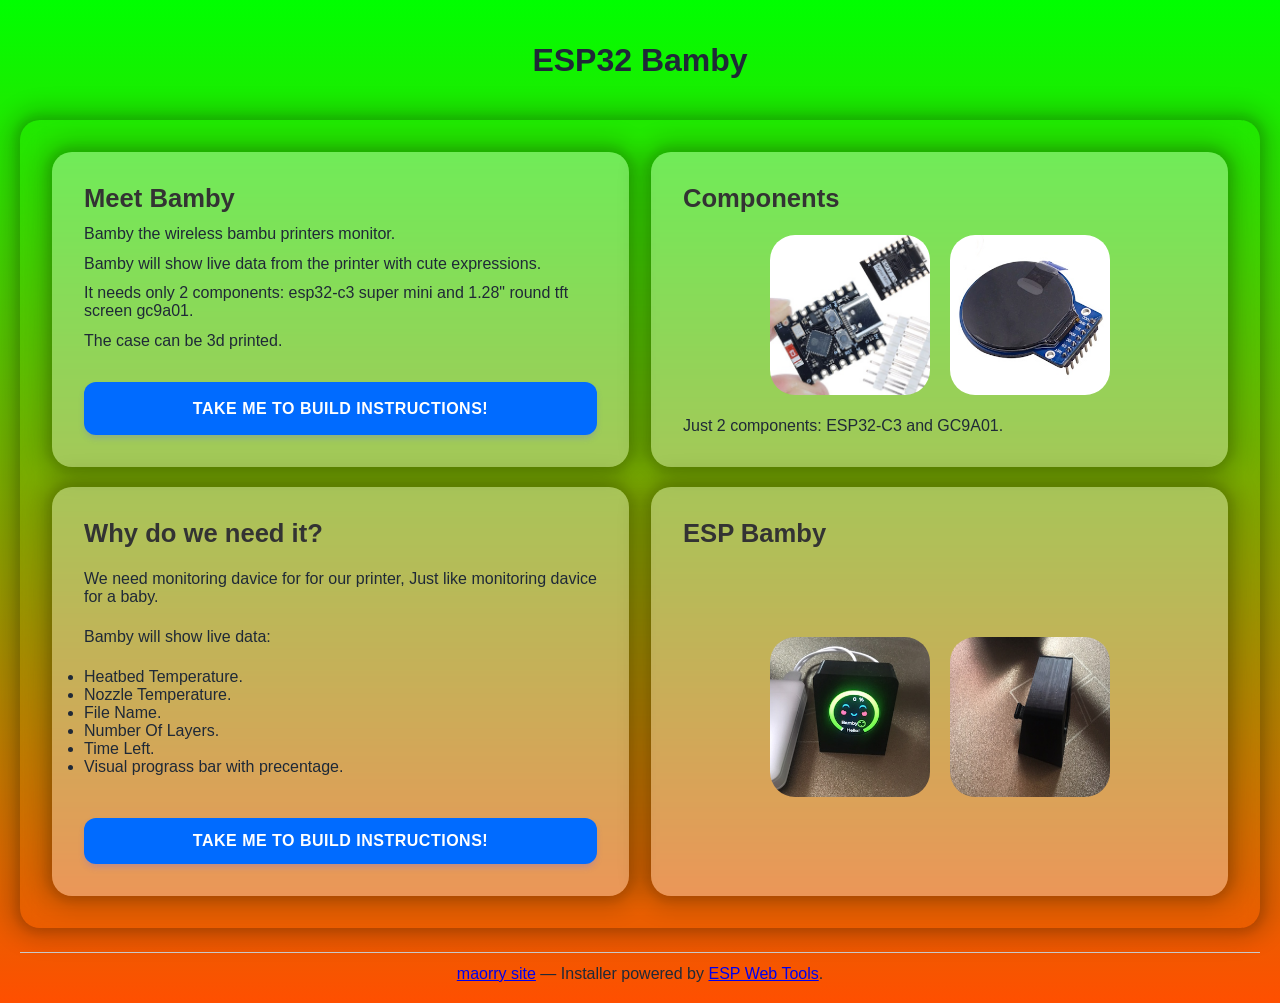
==== index.html @ 4c019182 "Update index.html" ====
<!DOCTYPE html>
<html lang="en">
<head>
  <meta charset="UTF-8">
  <meta name="viewport" content="width=device-width, initial-scale=1.0, maximum-scale=1.0, user-scalable=no">
  <title>ESP32 Bamby</title>
  <link rel="stylesheet" href="style.css">
  <script src="script.js"></script>
  </head>
  
<body>
<header class="headd"> <h1>ESP32 Bamby</h1> </header>


   <div class="container">
    
    <!-- Overlay for status 
    <div id="overlay" class="overlay">
      <div id="loading-ui">
        <div class="spinner"></div>
        <h3>Verifying Connection...</h3>
        <p>Please wait while we test the WiFi.</p>
        <p>Wait 15 seconds and close the browser</p>  -->
    <div class="sec">
	  <div class="conintrud"> 
	     <h2>Meet Bamby</h2>
		    <p>Bamby the wireless bambu printers monitor.</p>
		    <p>Bamby will show live data from the printer with cute expressions.</p>
			<p>It needs only 2 components: esp32-c3 super mini and 1.28" round tft screen gc9a01.</p>
			<p>The case can be 3d printed.</p>
			<button class="btnbuild" onclick="window.location.href='https://maorry.github.io/build_instructions.html';">Take me to build instructions!</button>
	  </div>
	  <div class="comp">
      <h2>Components</h2>
	  <div class="image-container">
        <img src="\pics\esp32c3 super mini.jpeg" alt="esp32-c3">
		<img src="\pics\gc9a01.jpeg" alt="1.28 tft gc9a01">  
	 </div>
	  <p>Just 2 components: ESP32-C3 and GC9A01.</p>
	</div>
	</div> 
	<div class="sec">
	  <div class="conbuild"> 
	     <h2>Why do we need it?</h2>
		  <p>We need monitoring davice for for our printer, Just like monitoring davice for a baby.</p>
		    <p>Bamby will show live data:</p>
			<ul>
			   <li>Heatbed Temperature.</li>
			   <li>Nozzle Temperature.</li>
			   <li>File Name.</li>
			   <li>Number Of Layers.</li>
			   <li>Time Left.</li>
			   <li>Visual prograss bar with precentage.</li>
			</ul>
		  <button class="btnbuild" onclick="window.location.href='https://maorry.github.io/build_instructions.html';">Take me to build instructions!</button>
	  </div>
	  <div class="conR">
       <h2>ESP Bamby</h2>
		  <div class="image-container">
            <img src="\pics\bamby on.jpg" alt="bamby on">
		    <img src="\pics\bamby side.jpg" alt="bamby side">  
	      </div>
      </div>
	</div>
   <!-- <div class="sec3">
	<div class="conL">
      <h2>conL</h2>
	  
    </div>
	<div class="conR">
       <h2>conR</h2>
    </div>
	<div class="conR">
       <h2>conR</h2>
    </div>
	</div> -->

    
	
</div> 
 <div class="footer">
        <a href="https://maorry.github.io/"
          >maorry site</a
        > &mdash;
        Installer powered by <a href="https://esphome.github.io/esp-web-tools/">ESP Web Tools</a>.
    </div>

  </body>
</html>
---- style.css ----
:root {
      --primary: #006bff;
      --primary-hover: #1e16a0;
      /*--bg-gradient: linear-gradient(135deg, #667eea 0%, #764ba2 100%); */
	  --bg-gradient: linear-gradient(180deg, #00ff00 0%, #FF4F00 100%); 
      --card-bg: rgba(0, 255, 180, 0.0);
      --text: #1f2937;
      --text-light: #6b7280;
    }
	
	.headd {
	  font-family: -apple-system, BlinkMacSystemFont, "Segoe UI", Roboto, Helvetica, Arial, sans-serif;
      display: flex; 
      align-items: center; 
      justify-content: center; 
      min-height: 100px; 
      padding-top: 0px;
      padding-right: 20px;
      padding-bottom: 20px;
      padding-left: 20px; 
      color: var(--text);
	}
    
    * { box-sizing: border-box; margin: 0; padding: 0; }
    
    body { 
      font-family: -apple-system, BlinkMacSystemFont, "Segoe UI", Roboto, Helvetica, Arial, sans-serif;
      background: var(--bg-gradient); 
      display: grid; 
      align-items: center; 
      justify-content: center; 
      min-height: 100vh; 
      padding: 20px; 
      color: var(--text);
    }
	
	.container { 
	  display: grid;
      align-items: stretch;
      background: var(--card-bg); 
	  gap: 20px;
      width: 100%; 
      border-radius: 20px; 
      padding: 32px; 
      box-shadow: 0px 0px 25px 10px rgba(0, 0, 0, 0.2), 0px 0px 10px 5px rgba(0, 0, 0, 0.1); 
      backdrop-filter: blur(10px);
    }
	
	
	.sec {
	  display: grid;
      grid-template-columns: minmax(0, 1fr) minmax(300px, 1fr);
      gap: 22px;
      align-items: stretch;
	}
	.sec3 {
	  display: grid;
      grid-template-columns: auto auto auto;
      gap: 22px;
      align-items: stretch;
	}
	
	.conintrud { 
	  display: grid;
      gap: 5px;
      align-content: stretch;
      background: #f9fafb59; 
	  min-width: 300px;
      width: 100%; 
      border-radius: 20px; 
      padding: 32px; 
      box-shadow: 0px 0px 25px 10px rgba(0, 0, 0, 0.2), 0px 0px 10px 5px rgba(0, 0, 0, 0.1); 
      backdrop-filter: blur(10px);
    }
	
	.conbuild { 
	  display: grid;
      gap: 22px;
      align-content: stretch;
      background: #f9fafb59; 
      width: 100%; 
      border-radius: 20px; 
      padding: 32px; 
      box-shadow: 0px 0px 25px 10px rgba(0, 0, 0, 0.2), 0px 0px 10px 5px rgba(0, 0, 0, 0.1); 
      backdrop-filter: blur(10px);
    }

    .comp { 
	  display: grid;
	  grid-template-rows: auto auto auto;
      gap: 22px;
      align-content: stretch;
      background: #f9fafb59; 
      width: 100%; 
      border-radius: 20px; 
      padding: 32px; 
      box-shadow: 0px 0px 25px 10px rgba(0, 0, 0, 0.2), 0px 0px 10px 5px rgba(0, 0, 0, 0.1); 
      position: relative; 
      backdrop-filter: blur(10px);
    }

    .conR { 
	  display: grid;
      gap: 22px;
      align-content: stretch;
      background: #f9fafb59; 
      width: 100%;  
      border-radius: 20px; 
      padding: 32px; 
      box-shadow: 0px 0px 25px 10px rgba(0, 0, 0, 0.2), 0px 0px 10px 5px rgba(0, 0, 0, 0.1); 
      position: relative; 
      backdrop-filter: blur(10px);
    }
	
	.image-container {
      display: flex;  
      gap: 20px;  
      justify-content: center; 
    }
	
	.image-container img {
      width: 160px;   
      height: 160px; 
	  border-radius: 25px;
    }
	
	.image-conn {
      display: flex;  
      gap: 20px;  
      justify-content: center; 
    }
	
	.image-conn img {
      width: 100%;   
      height: 400px; 
	  border-radius: 25px;
    }

	
	.div-table {
	  display: table;
	  width: 100%;
	  border-collapse: collapse; 
	}

	.div-table-row {
	  display: table-row;
	}

	.div-table-col {
	  display: table-cell;
	  /*border: 1px solid #ccc;*/
	}
	

    h2 { 
     /* text-align: center; 
      letter-spacing: -0.5px;
      margin-bottom: 24px; */
      color: #333; 	  
      font-weight: 800;
      font-size: 1.6rem;
      
    }
    
    label { 
      display: block; 
      margin: 16px 0 6px; 
      font-weight: 600; 
      font-size: 0.9rem; 
      color: #0a00ff;
    }
	
	.footer {
        margin-top: 24px;
        border-top: 1px solid #ccc;
        padding-top: 12px;
        text-align: center;
      }
    .footer .initiative {
        font-style: italic;
        margin-top: 16px;
      }

    
    input { 
      width: 100%; 
      padding: 12px 16px; 
      border: 0px solid #e5e7eb; 
      border-radius: 12px; 
      font-size: 1rem;
      transition: all 0.3s ease;
      background: #f9fafb;
    }

    input:focus {
      outline: none;
      border-color: var(--primary);
      background: white;
      box-shadow: 0 0 0 4px rgb(239 68 68);
    }
    
    button { 
      width: 100%; 
      padding: 14px; 
      border: none; 
      border-radius: 12px; 
      font-weight: 700; 
      font-size: 1rem;
      cursor: pointer; 
      margin-top: 20px; 
      transition: all 0.2s ease;
      letter-spacing: 0.5px;
    }
   

    @keyframes pulse {
      0% { opacity: 1; transform: scale(1); }
      50% { opacity: 0.5; transform: scale(0.9); }
      100% { opacity: 1; transform: scale(1); }
    }
    
    .btnbuild { 
      background: var(--primary); 
      color: white; 
      box-shadow: 0 4px 6px -1px rgba(99, 102, 241, 0.3);
      text-transform: uppercase;
    }
    .btnbuild:hover { 
      background: var(--primary-hover); 
      transform: translateY(-2px);
      box-shadow: 0 6px 12px -1px rgba(99, 102, 241, 0.4);
    }
    .btnbuild:active { transform: translateY(0); }
	
	.bnttopfloat {
      position: fixed;
	  width: 60px;
	  height: 60px;
	  bottom: 40px; 
	  right: 20px;
	  background: var(--primary); 
      color: white; 
      box-shadow: 0 4px 6px -1px rgba(99, 102, 241, 0.3);
      text-transform: uppercase;
	}
	.bnttopfloat:hover { 
      background: var(--primary-hover); 
      transform: translateY(-2px);
      box-shadow: 0 6px 12px -1px rgba(99, 102, 241, 0.4);
    }
	.bnttopfloat:active { transform: translateY(0); }
	
    .bntbackfloat {
      position: fixed;
	  width: 80px;
	  height: 42px;
      top: 20px;	  
	  left: 20px;
	  background: var(--primary); 
      color: white; 
      box-shadow: 0 4px 6px -1px rgba(99, 102, 241, 0.3);
      text-transform: uppercase;
	}
	.bntbackfloat:hover { 
      background: var(--primary-hover); 
      transform: translateY(-2px);
      box-shadow: 0 6px 12px -1px rgba(99, 102, 241, 0.4);
    }
	.bntbackfloat:active { transform: translateY(0); }
	
	.btninstal {
      background: var(--primary); 
      color: white; 
      box-shadow: 0 4px 6px -1px rgba(99, 102, 241, 0.3);
      text-transform: uppercase;
	}
	.btninstal:hover { 
      background: var(--primary-hover); 
      transform: translateY(-2px);
      box-shadow: 0 6px 12px -1px rgba(99, 102, 241, 0.4);
    }
	.btninstal:active { transform: translateY(0); }
	
	
@media (max-width: 960px) {
  .sec, .sec3  {
    grid-template-columns: auto;
   }
}

@media (max-width: 525px) {
    .image-container img {
      width: 100px;   
      height: 100px; 
   }
   .image-conn img {
      width: 180px;   
      height: 200px; 
   }
}
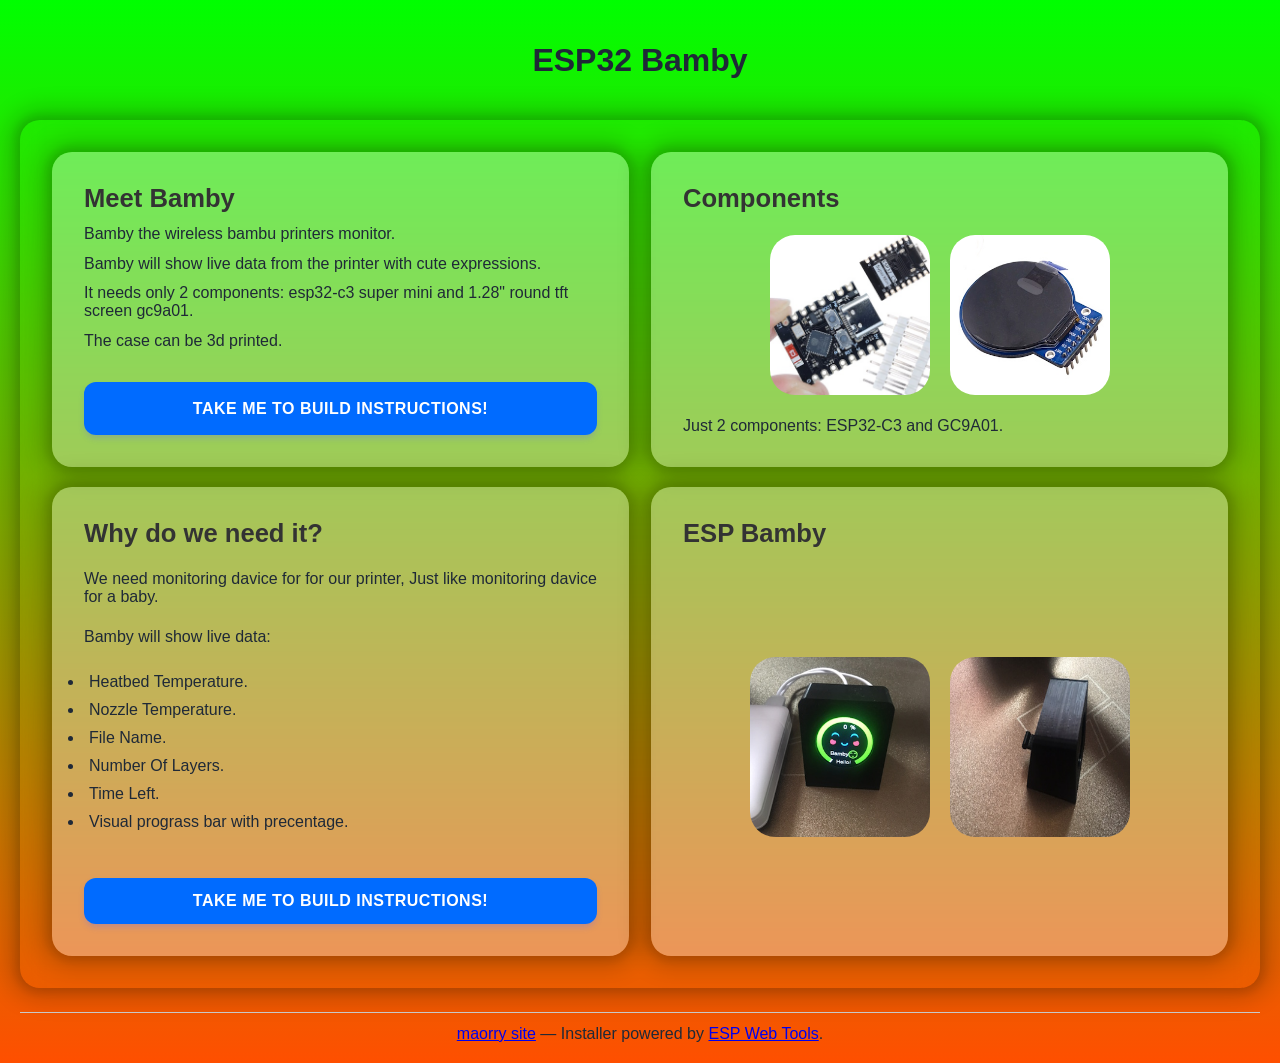
==== commit 0d4a248c: "Update index.html" ====
--- a/index.html
+++ b/index.html
@@ -56,7 +56,7 @@
 	  </div>
 	  <div class="conR">
        <h2>ESP Bamby</h2>
-		  <div class="image-container">
+		  <div class="image-bamby">
             <img src="\pics\bamby on.jpg" alt="bamby on">
 		    <img src="\pics\bamby side.jpg" alt="bamby side">  
 	      </div>
--- a/style.css
+++ b/style.css
@@ -135,6 +135,18 @@
       height: 400px; 
 	  border-radius: 25px;
     }
+	
+	.image-bamby {
+      display: flex;  
+      gap: 20px;  
+      justify-content: center; 
+    }
+	
+	.image-bamby img {
+      width: 180px;   
+      height: 180px; 
+	  border-radius: 25px;
+    }
 
 	
 	.div-table {
@@ -170,6 +182,10 @@
       font-size: 0.9rem; 
       color: #0a00ff;
     }
+	
+	li {
+	  padding: 5px;
+	}
 	
 	.footer {
         margin-top: 24px;
@@ -239,6 +255,7 @@
 	  height: 60px;
 	  bottom: 40px; 
 	  right: 20px;
+	  border-radius: 50px;
 	  background: var(--primary); 
       color: white; 
       box-shadow: 0 4px 6px -1px rgba(99, 102, 241, 0.3);
@@ -298,4 +315,8 @@
       width: 180px;   
       height: 200px; 
    }
+	.image-bamby img {
+      width: 100px;   
+      height: 100px; 
+   }
 }
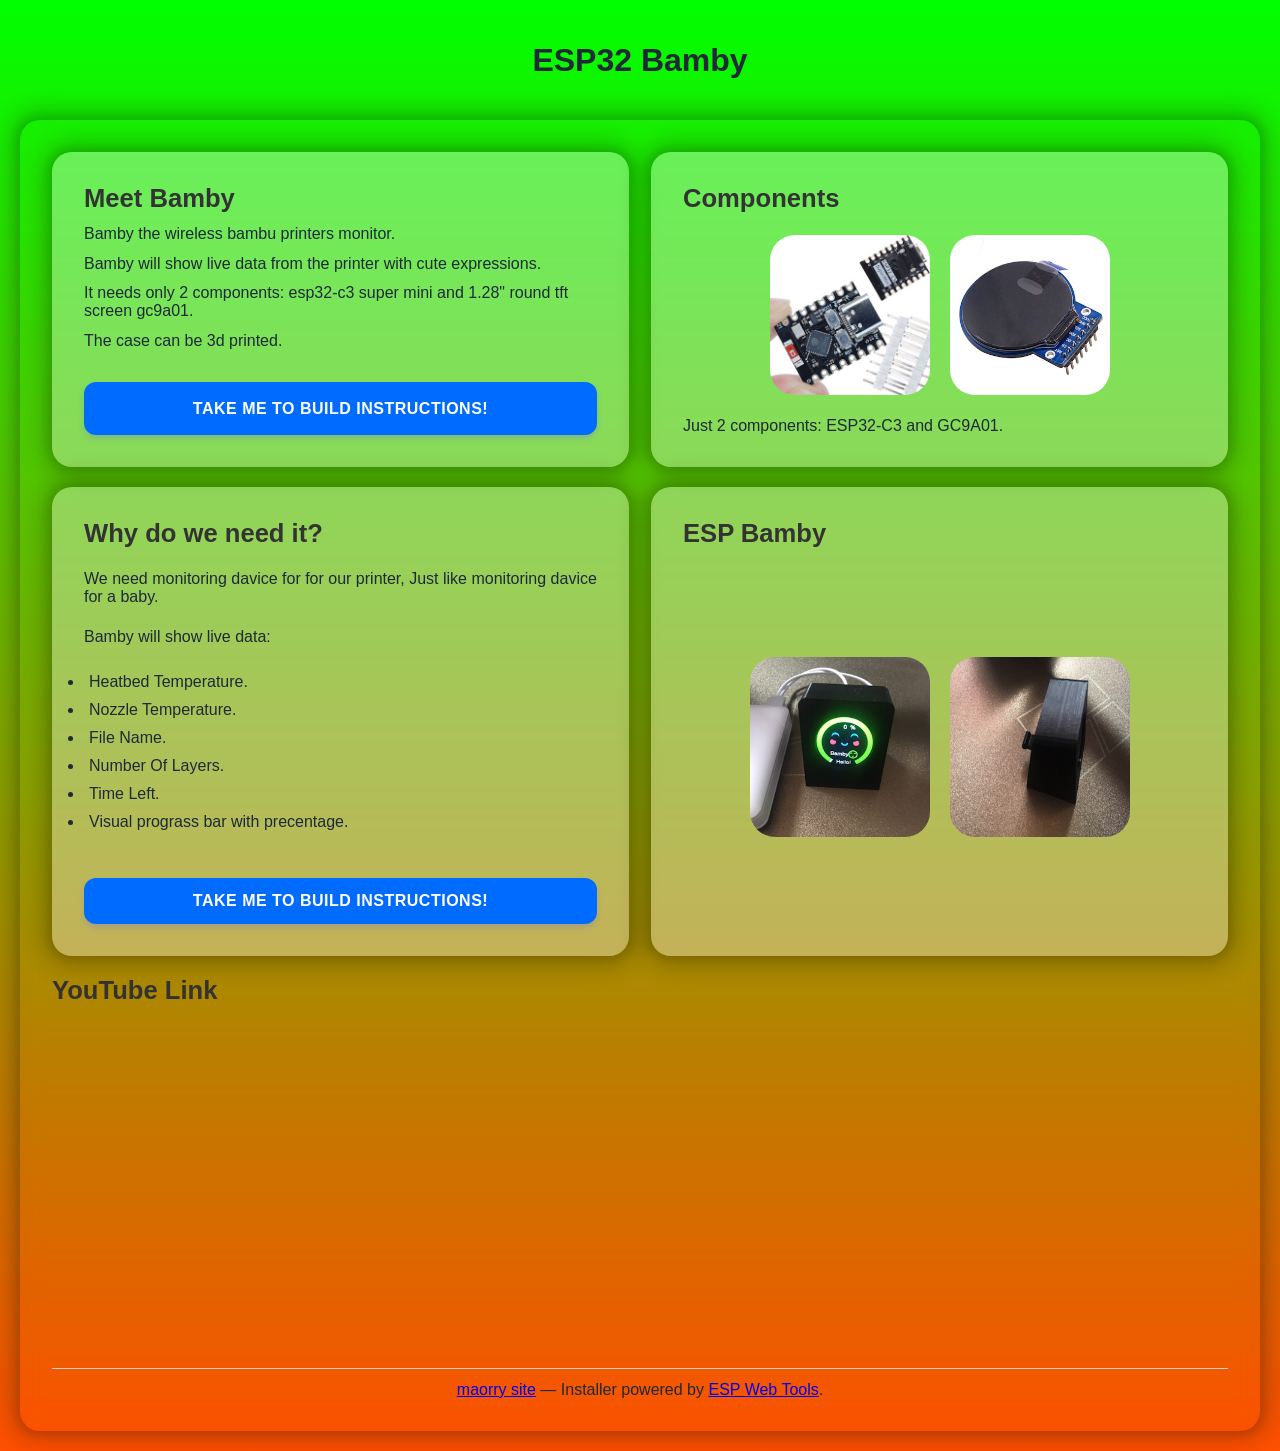
==== commit 53e3d424: "Update index.html" ====
--- a/index.html
+++ b/index.html
@@ -62,18 +62,12 @@
 	      </div>
       </div>
 	</div>
-   <!-- <div class="sec3">
+    <div class="sec3">
 	<div class="conL">
-      <h2>conL</h2>
-	  
-    </div>
-	<div class="conR">
-       <h2>conR</h2>
-    </div>
-	<div class="conR">
-       <h2>conR</h2>
-    </div>
-	</div> -->
+      <h2>YouTube Link</h2>
+	    <iframe width="560" height="315" src="https://www.youtube.com/embed/veJ2D9U7SX4?si=0c3_4NygcOEYhcUf" title="YouTube video player" frameborder="0" allow="accelerometer; autoplay; clipboard-write; encrypted-media; gyroscope; picture-in-picture; web-share" referrerpolicy="strict-origin-when-cross-origin" allowfullscreen></iframe>
+      </div>
+	 
 
     
 	
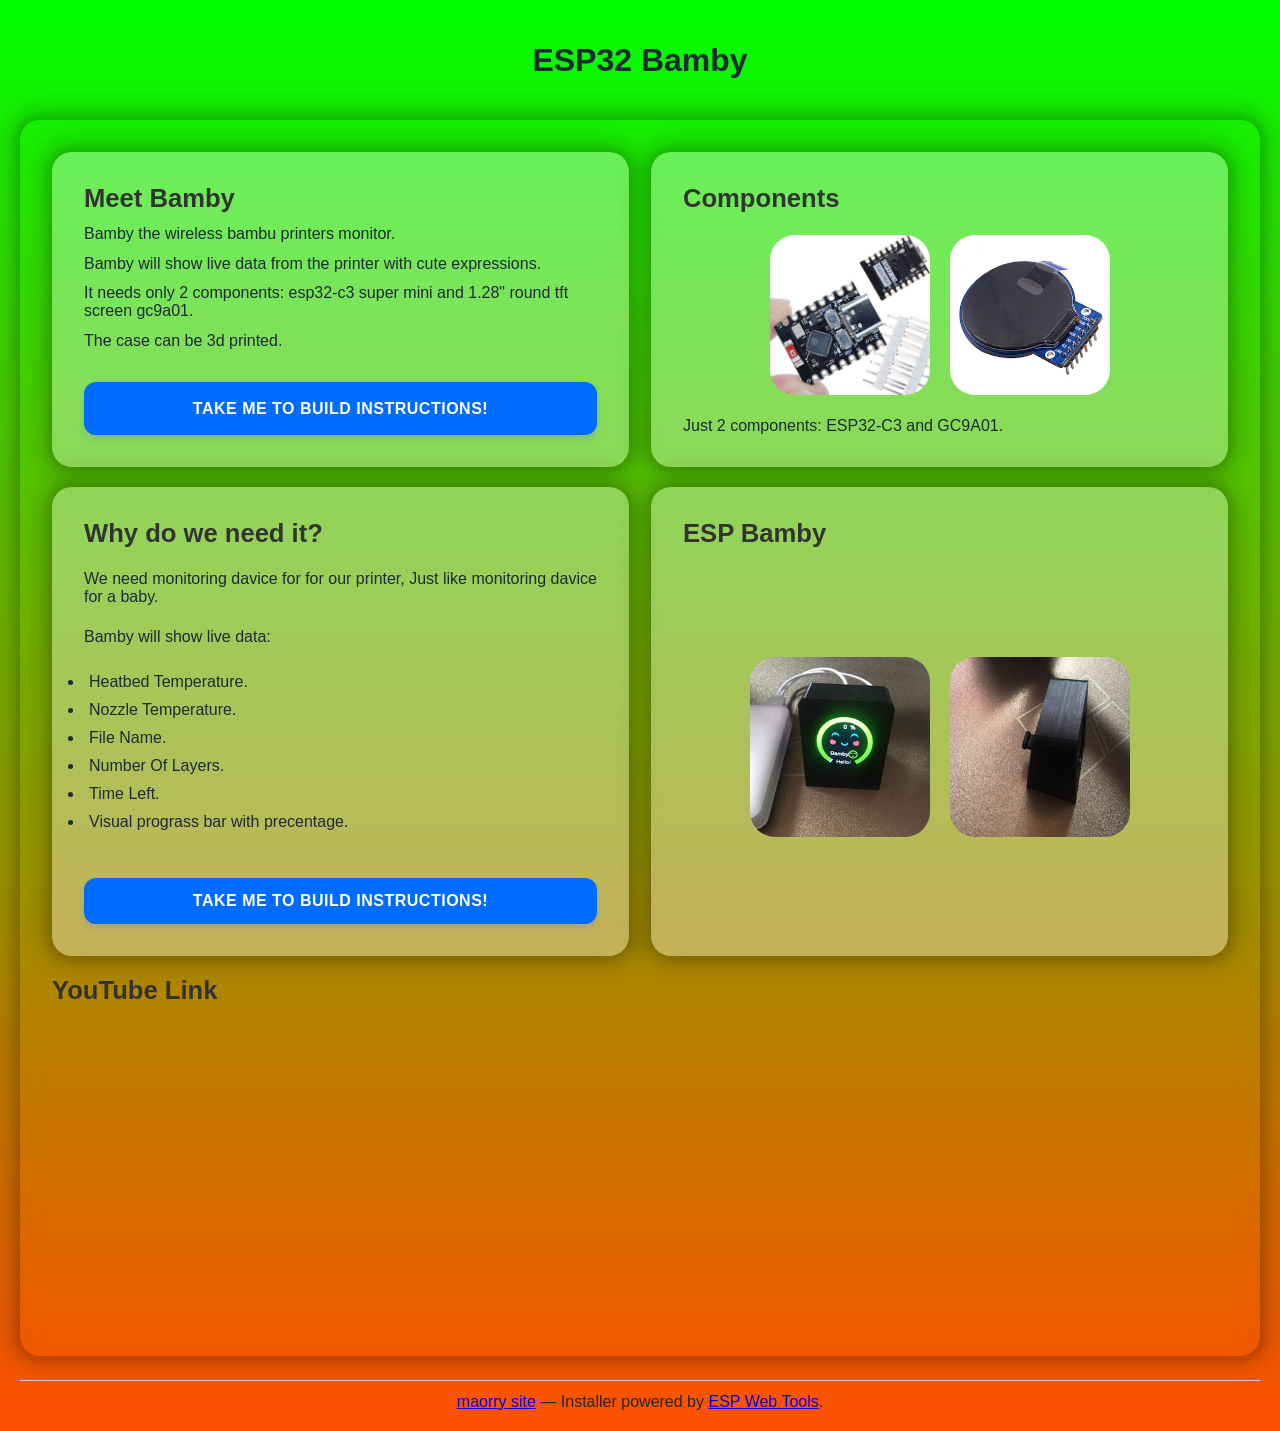
==== commit 13b6510a: "Update index.html" ====
--- a/index.html
+++ b/index.html
@@ -67,6 +67,7 @@
       <h2>YouTube Link</h2>
 	    <iframe width="560" height="315" src="https://www.youtube.com/embed/veJ2D9U7SX4?si=0c3_4NygcOEYhcUf" title="YouTube video player" frameborder="0" allow="accelerometer; autoplay; clipboard-write; encrypted-media; gyroscope; picture-in-picture; web-share" referrerpolicy="strict-origin-when-cross-origin" allowfullscreen></iframe>
       </div>
+	</div>
 	 
 
     
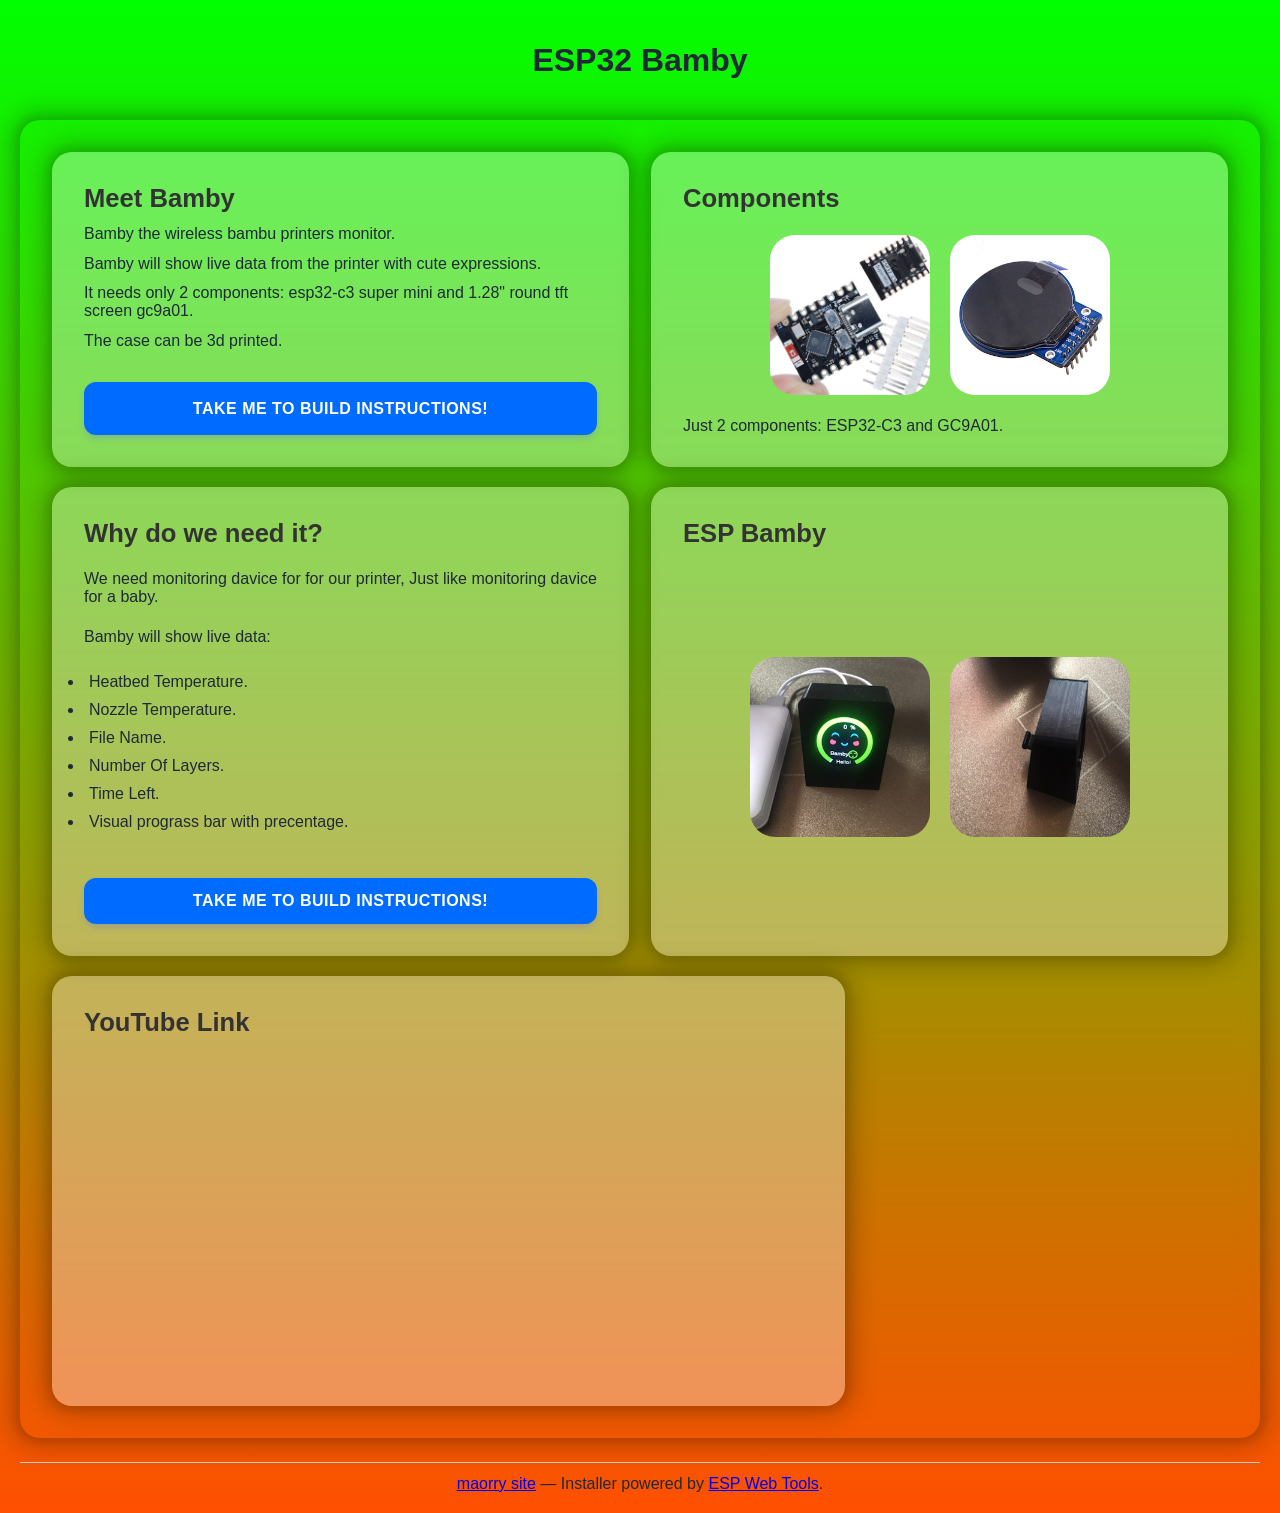
==== commit 3bedce33: "Update index.html" ====
--- a/index.html
+++ b/index.html
@@ -63,10 +63,10 @@
       </div>
 	</div>
     <div class="sec3">
-	<div class="conL">
+	<div class="conR">
       <h2>YouTube Link</h2>
 	    <iframe width="560" height="315" src="https://www.youtube.com/embed/veJ2D9U7SX4?si=0c3_4NygcOEYhcUf" title="YouTube video player" frameborder="0" allow="accelerometer; autoplay; clipboard-write; encrypted-media; gyroscope; picture-in-picture; web-share" referrerpolicy="strict-origin-when-cross-origin" allowfullscreen></iframe>
-      </div>
+    </div>
 	</div>
 	 
 
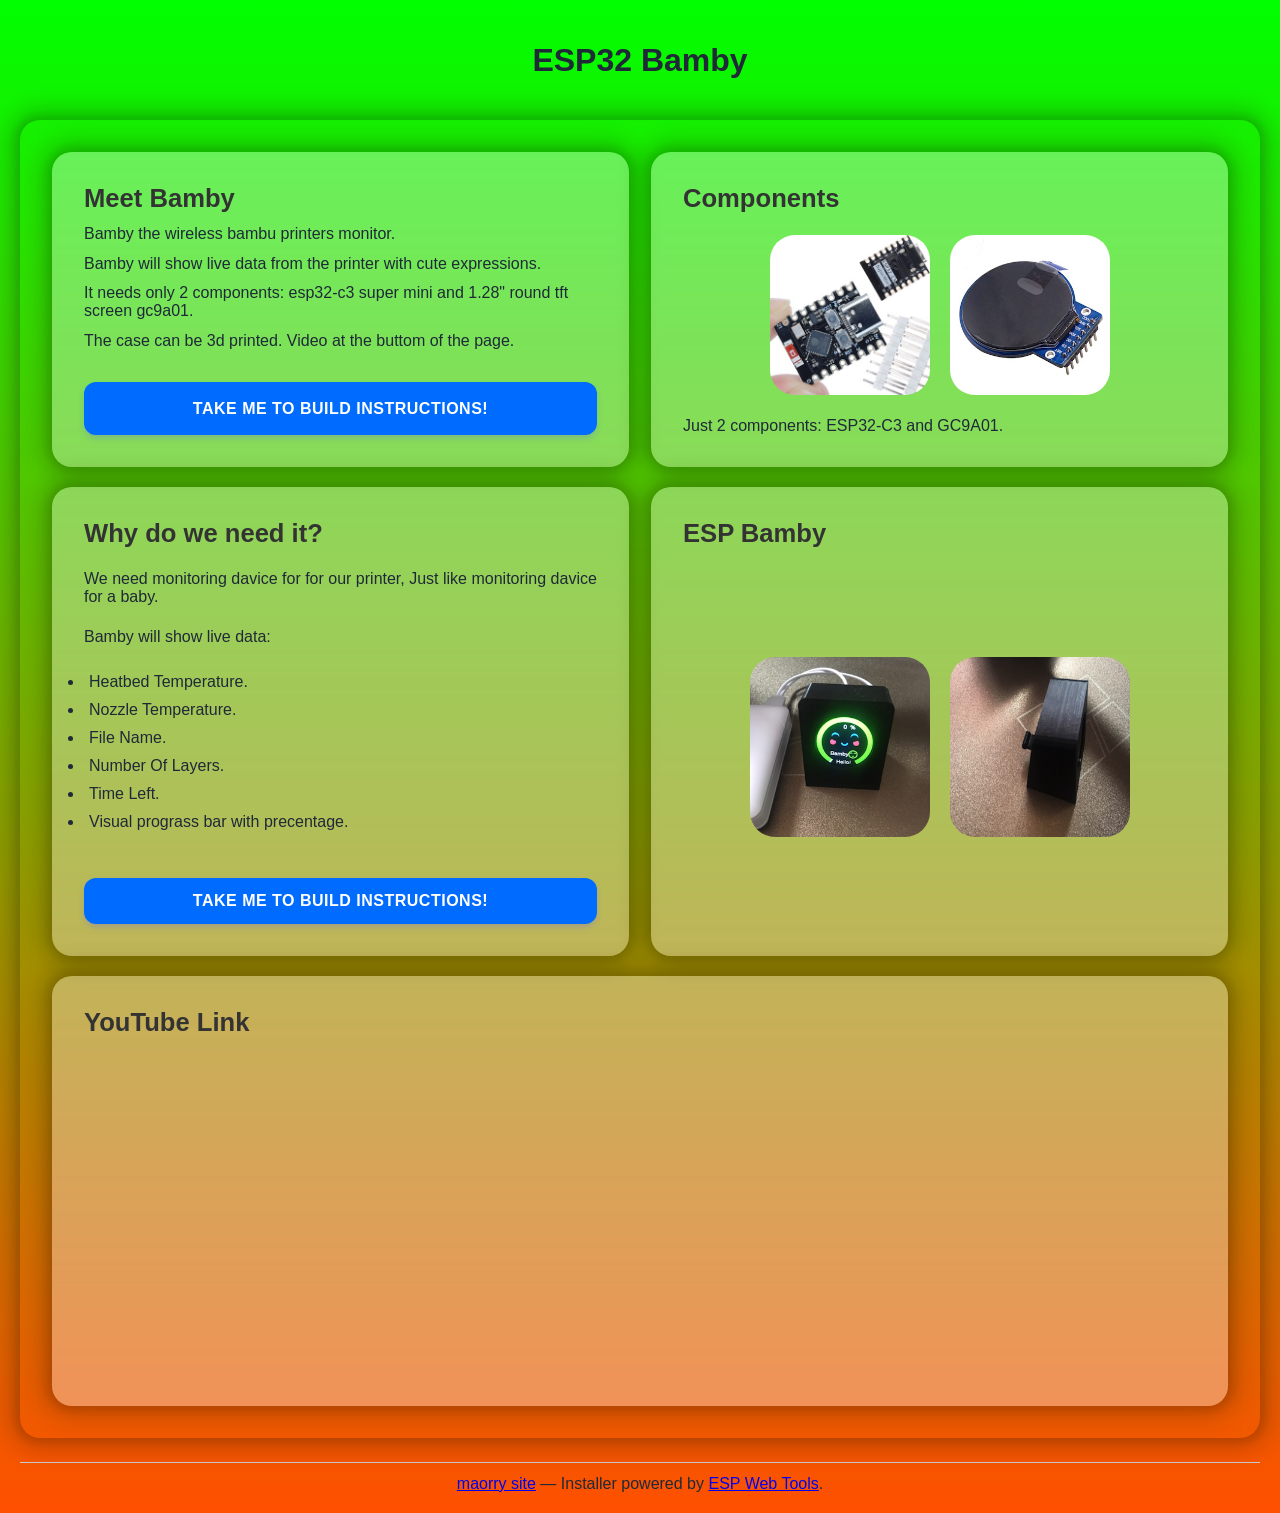
==== commit 851461ad: "Update index.html" ====
--- a/index.html
+++ b/index.html
@@ -27,7 +27,7 @@
 		    <p>Bamby the wireless bambu printers monitor.</p>
 		    <p>Bamby will show live data from the printer with cute expressions.</p>
 			<p>It needs only 2 components: esp32-c3 super mini and 1.28" round tft screen gc9a01.</p>
-			<p>The case can be 3d printed.</p>
+			<p>The case can be 3d printed. Video at the buttom of the page.</p>
 			<button class="btnbuild" onclick="window.location.href='https://maorry.github.io/build_instructions.html';">Take me to build instructions!</button>
 	  </div>
 	  <div class="comp">
--- a/style.css
+++ b/style.css
@@ -55,7 +55,7 @@
 	}
 	.sec3 {
 	  display: grid;
-      grid-template-columns: auto auto auto;
+      grid-template-columns: auto;
       gap: 22px;
       align-items: stretch;
 	}
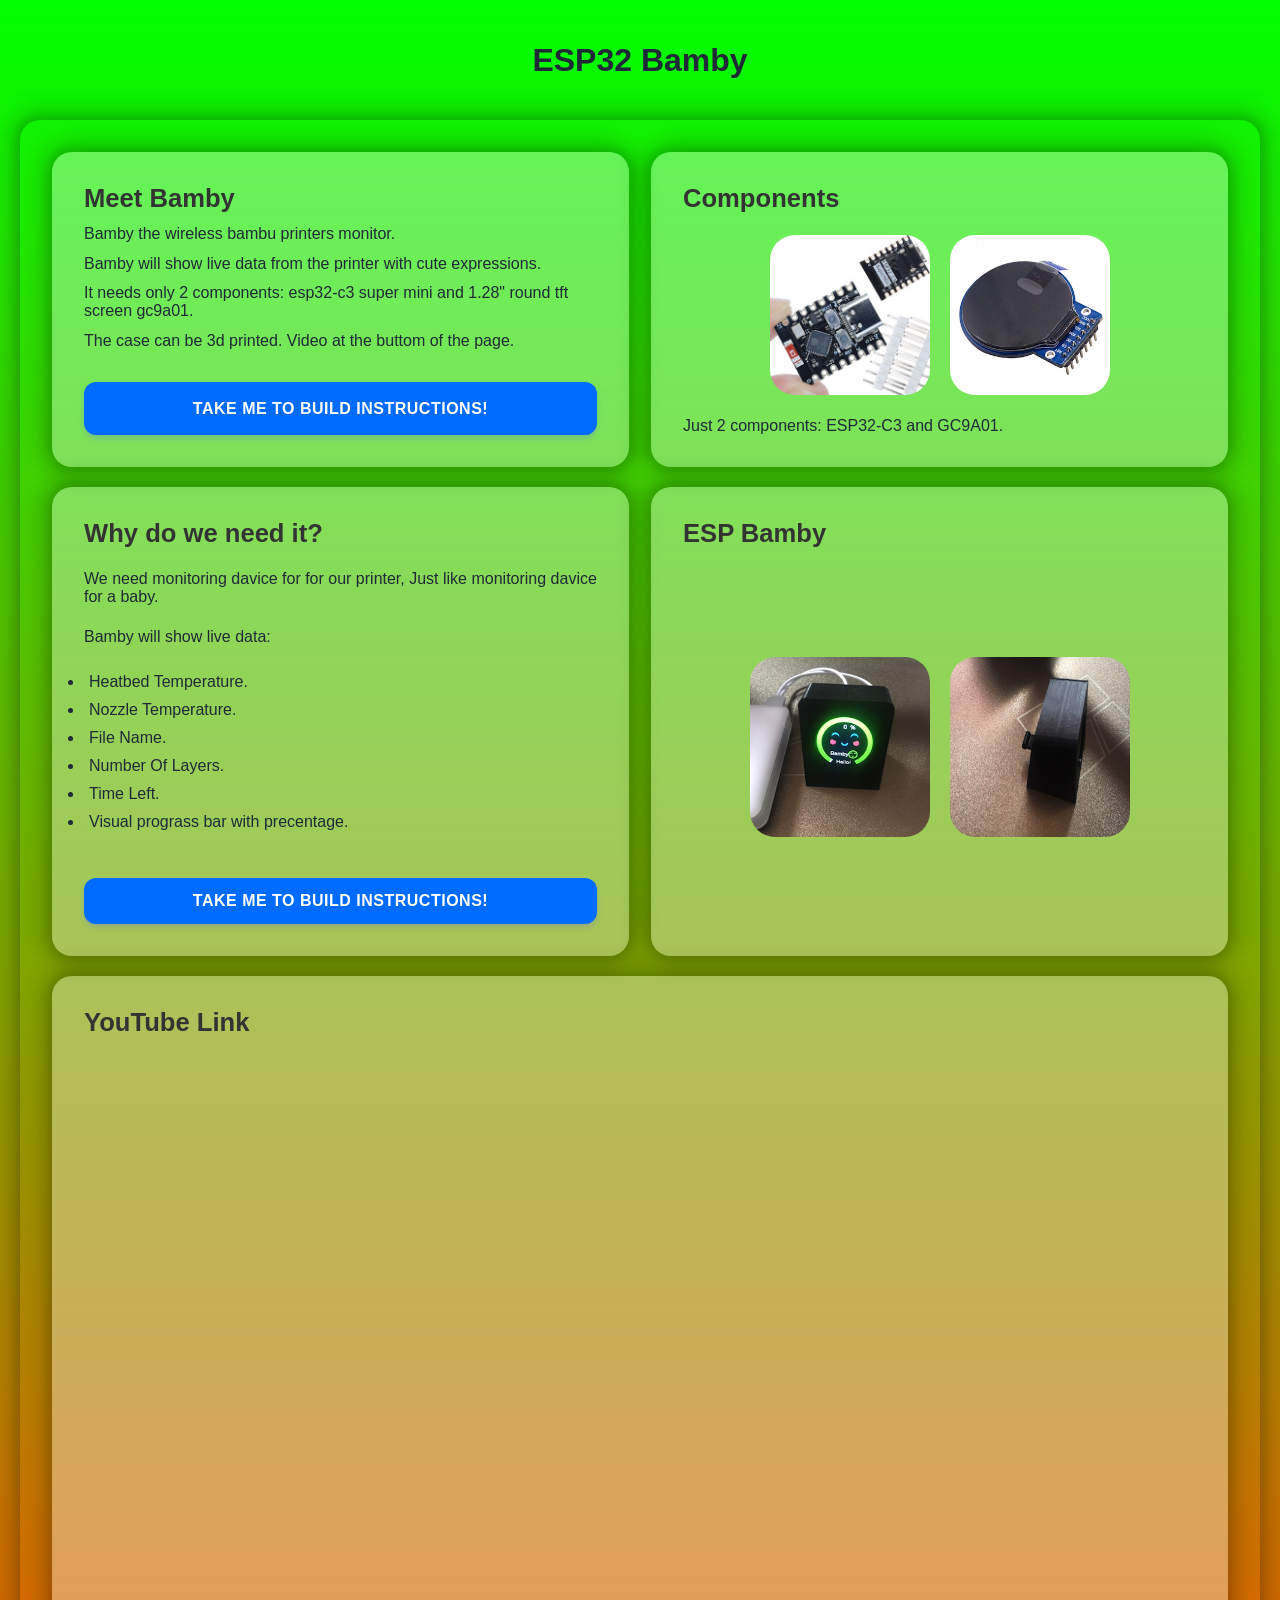
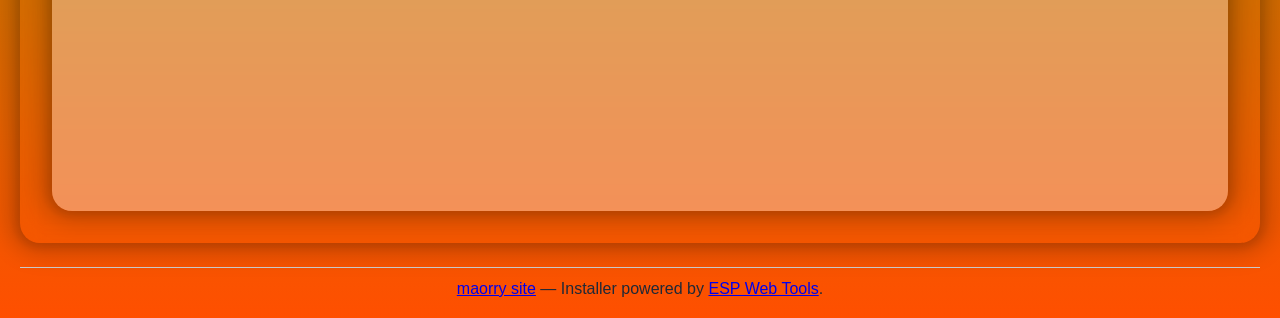
==== commit ea15a660: "Update index.html" ====
--- a/index.html
+++ b/index.html
@@ -65,7 +65,7 @@
     <div class="sec3">
 	<div class="conR">
       <h2>YouTube Link</h2>
-	    <iframe width="560" height="315" src="https://www.youtube.com/embed/veJ2D9U7SX4?si=0c3_4NygcOEYhcUf" title="YouTube video player" frameborder="0" allow="accelerometer; autoplay; clipboard-write; encrypted-media; gyroscope; picture-in-picture; web-share" referrerpolicy="strict-origin-when-cross-origin" allowfullscreen></iframe>
+	    <iframe width="100%" height="720" src="https://www.youtube.com/embed/veJ2D9U7SX4?si=0c3_4NygcOEYhcUf" title="YouTube video player" frameborder="0" allow="accelerometer; autoplay; clipboard-write; encrypted-media; gyroscope; picture-in-picture; web-share" referrerpolicy="strict-origin-when-cross-origin" allowfullscreen></iframe>
     </div>
 	</div>
 	 
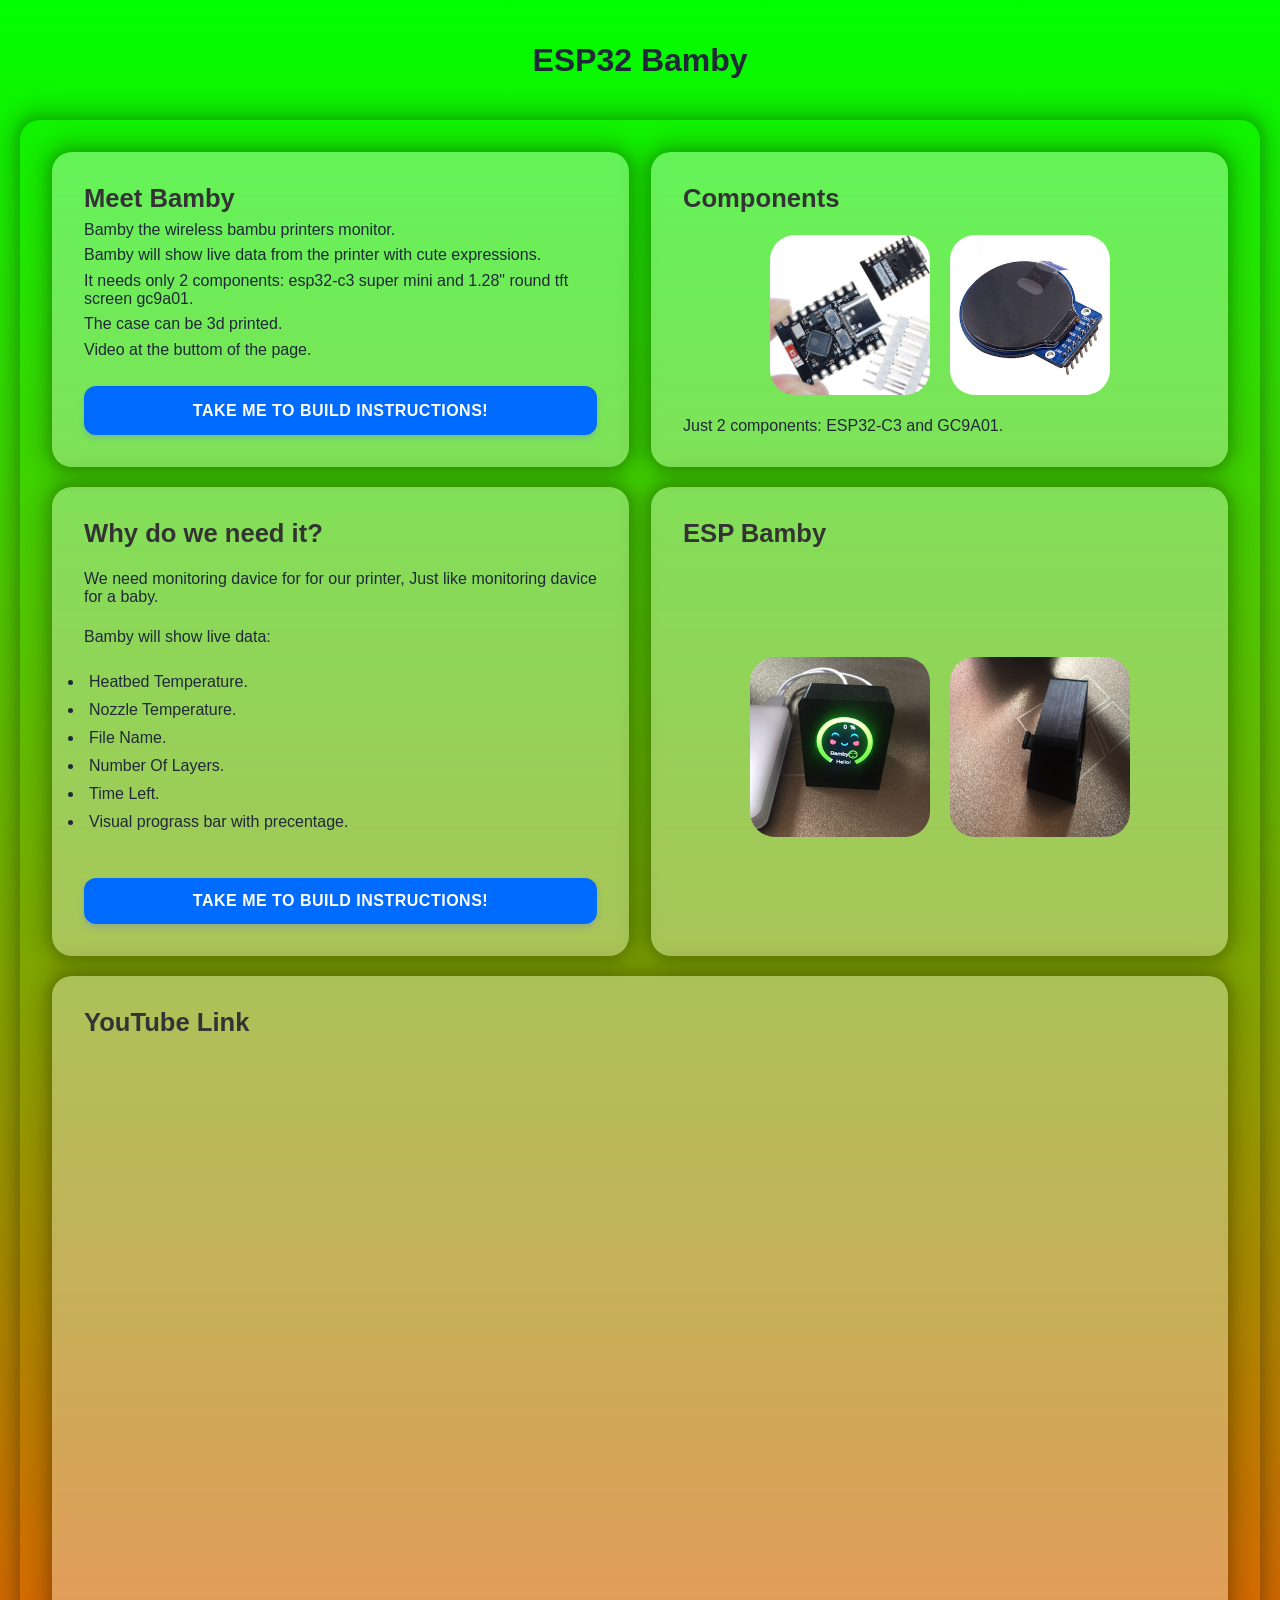
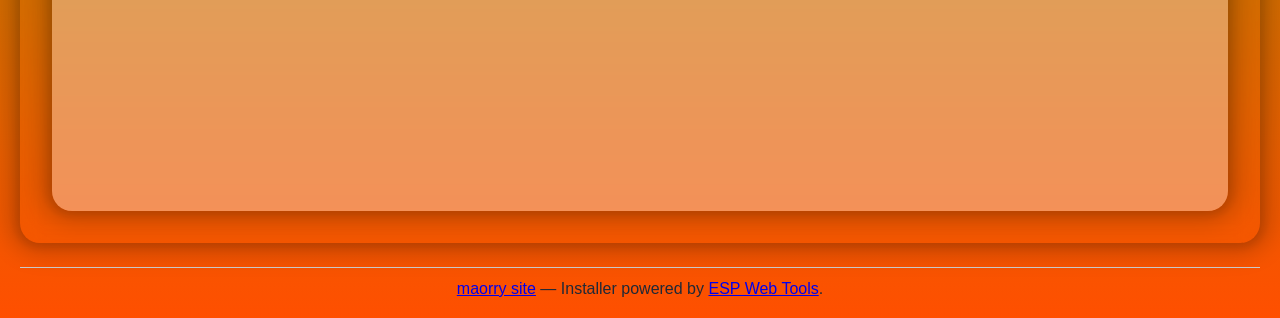
==== commit 78a77c77: "Update index.html" ====
--- a/index.html
+++ b/index.html
@@ -27,7 +27,8 @@
 		    <p>Bamby the wireless bambu printers monitor.</p>
 		    <p>Bamby will show live data from the printer with cute expressions.</p>
 			<p>It needs only 2 components: esp32-c3 super mini and 1.28" round tft screen gc9a01.</p>
-			<p>The case can be 3d printed. Video at the buttom of the page.</p>
+			<p>The case can be 3d printed. </p>
+			<p>Video at the buttom of the page.</p>
 			<button class="btnbuild" onclick="window.location.href='https://maorry.github.io/build_instructions.html';">Take me to build instructions!</button>
 	  </div>
 	  <div class="comp">
